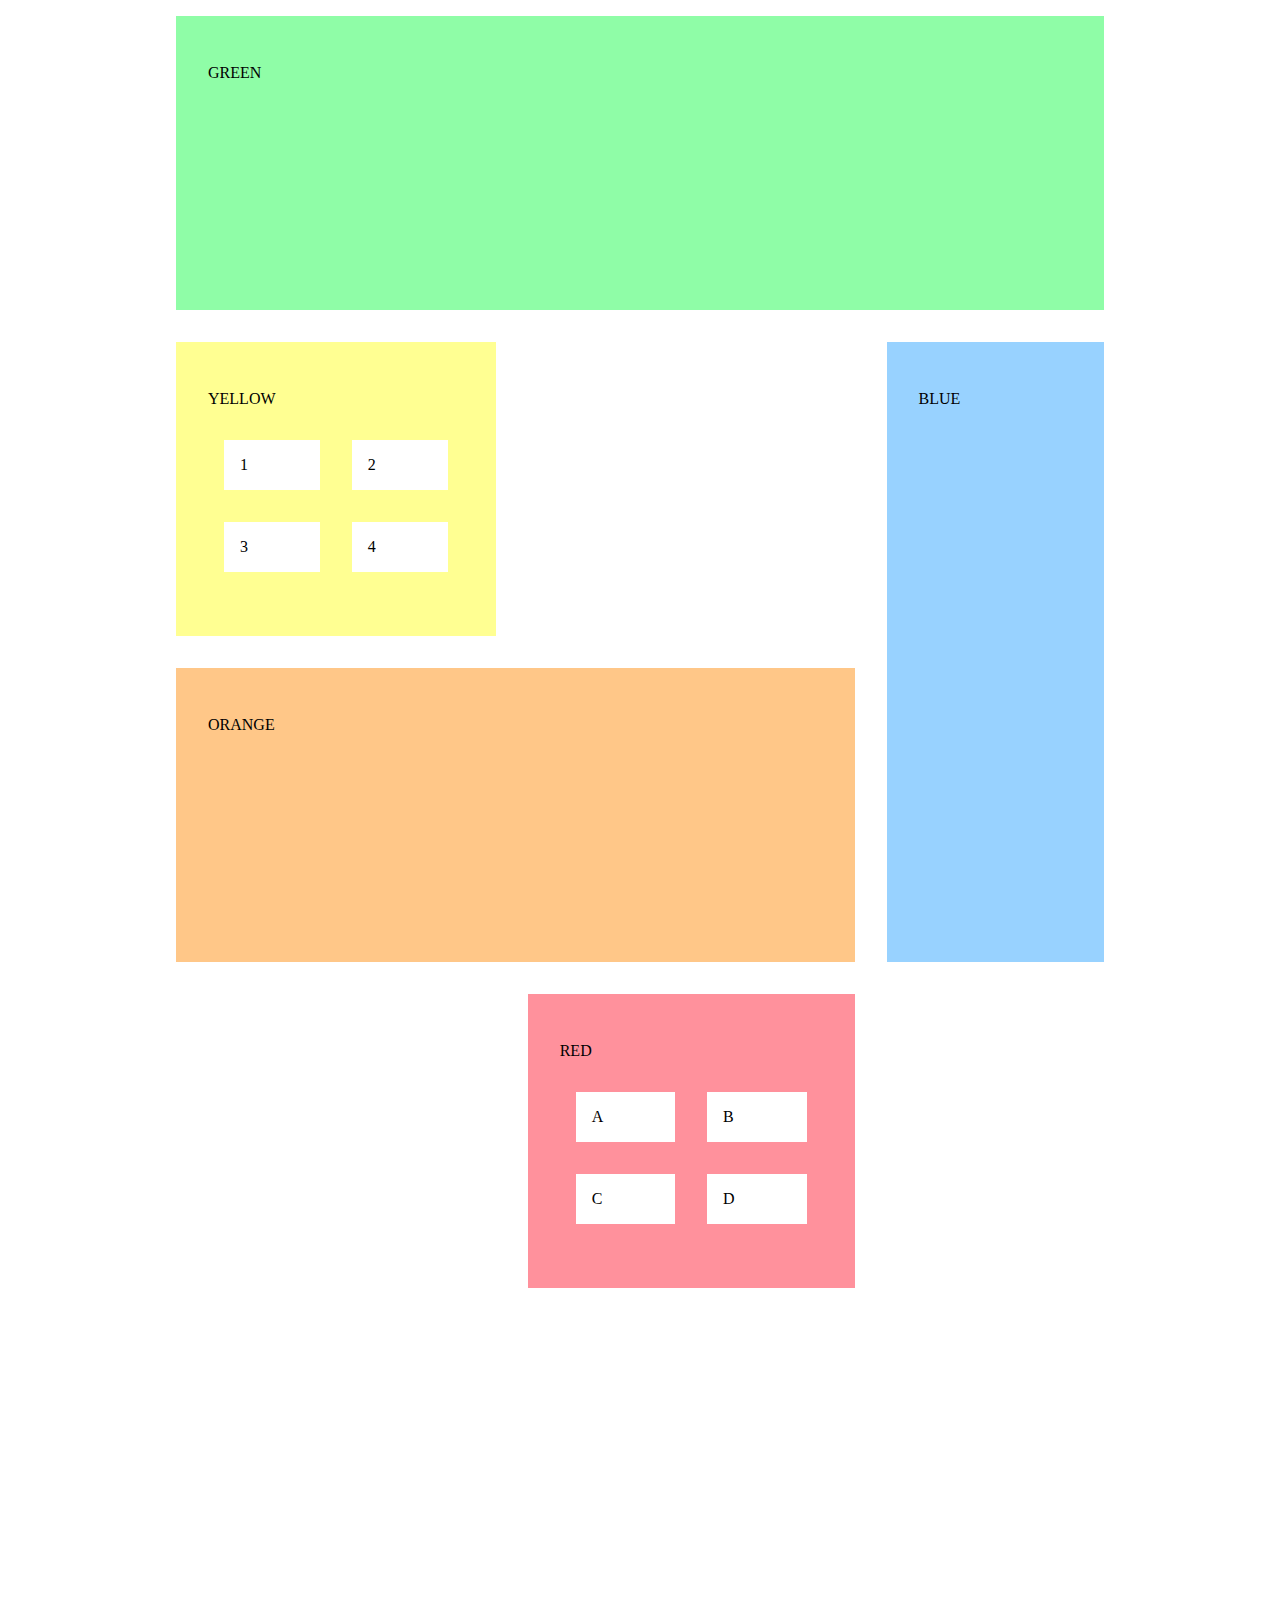
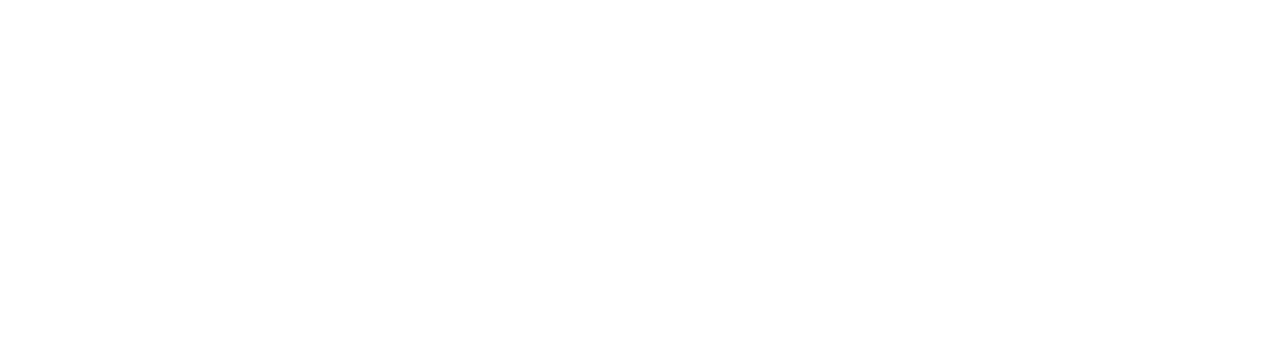
==== GridProperty/index.html @ 209f67f8 "GridProperty is done" ====
<!DOCTYPE html>
<html lang="en">

<head>
  <meta charset="UTF-8">
  <meta http-equiv="X-UA-Compatible" content="IE=edge">
  <meta name="viewport" content="width=device-width, initial-scale=1.0">
  <title>Blocks</title>
  <link rel="stylesheet" href="start.css">
  <link rel="stylesheet" href="style.css">
</head>

<body>
  <section id="green">
    <p>GREEN</p>
  </section>
  <section id="yellow">
    <p>YELLOW</p>
    <ul>
      <li>1</li>
      <li>2</li>
      <li>3</li>
      <li>4</li>
    </ul>
  </section>
  <section id="orange">
    <p>ORANGE</p>
  </section>
  <section id="red">
    <p>RED</p>
    <ul>
      <li>A</li>
      <li>B</li>
      <li>C</li>
      <li>D</li>
    </ul>
  </section>
  <section id="blue">
    <p>BLUE</p>
  </section>
</body>

</html>
---- GridProperty/start.css ----
body {
    display: grid;
    grid-template-rows: repeat(6, 1fr);
}

#green {
    grid-column: 1/7;
}

#orange {
    grid-column: 1/5;
}

#yellow {
    grid-column: 1/3;
}

#red {
    grid-column: 3/5;
}

#blue {
    grid-column: 5/7;
    grid-row: 2/4;
}

ul {
    display: grid;
    grid-template-columns: 1fr 1fr;
}
---- GridProperty/style.css ----
body {
    width: 60em;
    margin: 0 auto;
  }
  
  section {
    padding: 2em;
    margin: 1em;
  }
  
  #green {
    background-color: #8ffda7;
  }
  
  #orange {
    background-color: #ffc788;
  }
  
  #yellow {
    background-color: #ffff92;
  }
  
  #red {
    background-color: #ff919c;
  }
  
  #blue {
    background-color: #98d2ff;
  }
  
  ul {
    padding: 0;
  }
  
  li {
    background-color: white;
    padding: 1em;
    display: block;
    margin: 1em;
  }
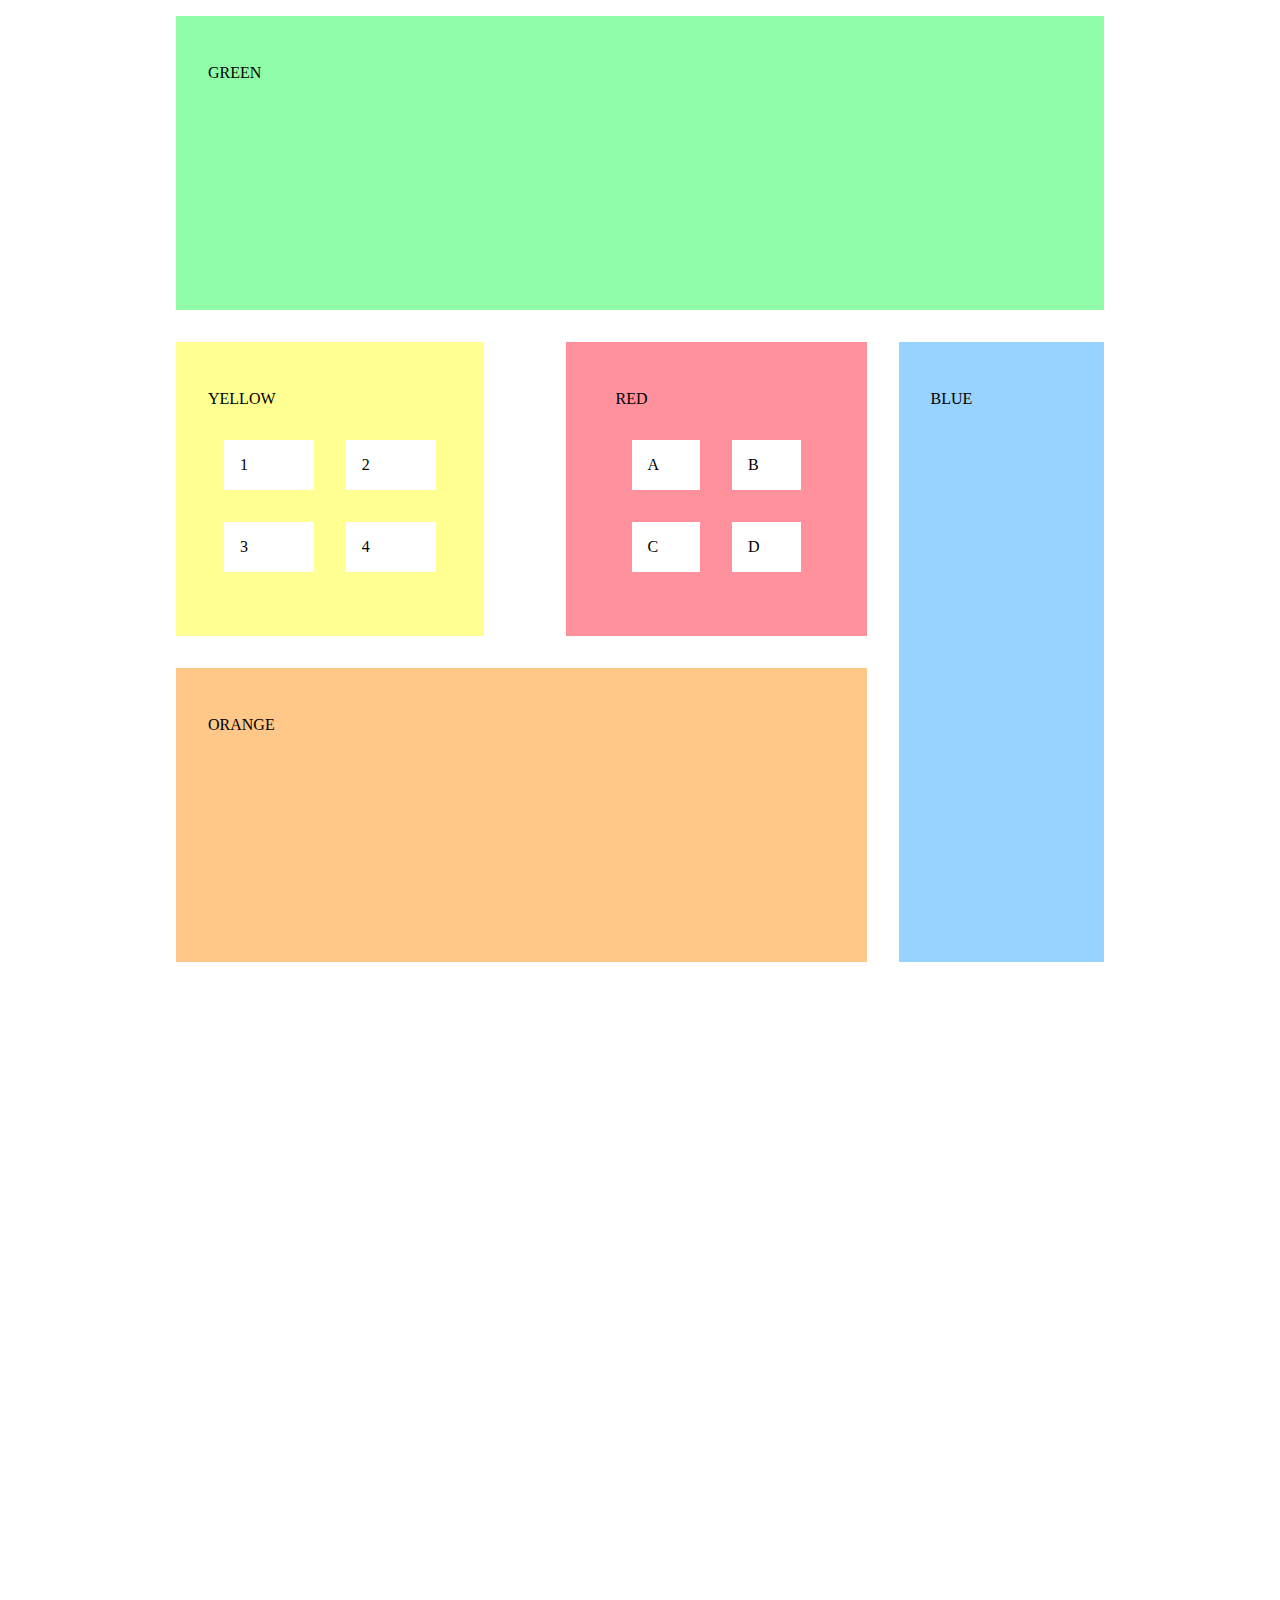
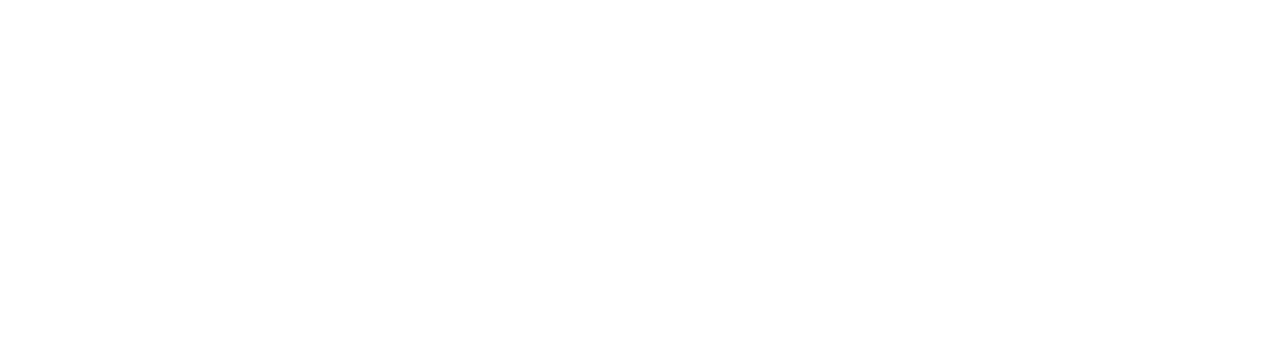
==== commit f2fcd0ec: "exersice is done" ====
--- a/GridProperty/index.html
+++ b/GridProperty/index.html
@@ -23,9 +23,6 @@
       <li>4</li>
     </ul>
   </section>
-  <section id="orange">
-    <p>ORANGE</p>
-  </section>
   <section id="red">
     <p>RED</p>
     <ul>
@@ -35,6 +32,10 @@
       <li>D</li>
     </ul>
   </section>
+  <section id="orange">
+    <p>ORANGE</p>
+  </section>
+  
   <section id="blue">
     <p>BLUE</p>
   </section>
--- a/GridProperty/start.css
+++ b/GridProperty/start.css
@@ -16,7 +16,11 @@
 }
 
 #red {
-    grid-column: 3/5;
+    grid-column: 4/4;
+    /* padding-top: 50px; */
+    padding-left: 50px;
+    padding-right: 50px;
+   
 }
 
 #blue {
@@ -27,4 +31,9 @@
 ul {
     display: grid;
     grid-template-columns: 1fr 1fr;
-}+}
+
+/* section#yellow, section#red {
+    display: grid;
+    grid-template-columns: 1fr;
+} */
--- a/GridProperty/style.css
+++ b/GridProperty/style.css
@@ -35,6 +35,6 @@
   li {
     background-color: white;
     padding: 1em;
-    display: block;
+    display: grid ;
     margin: 1em;
   }